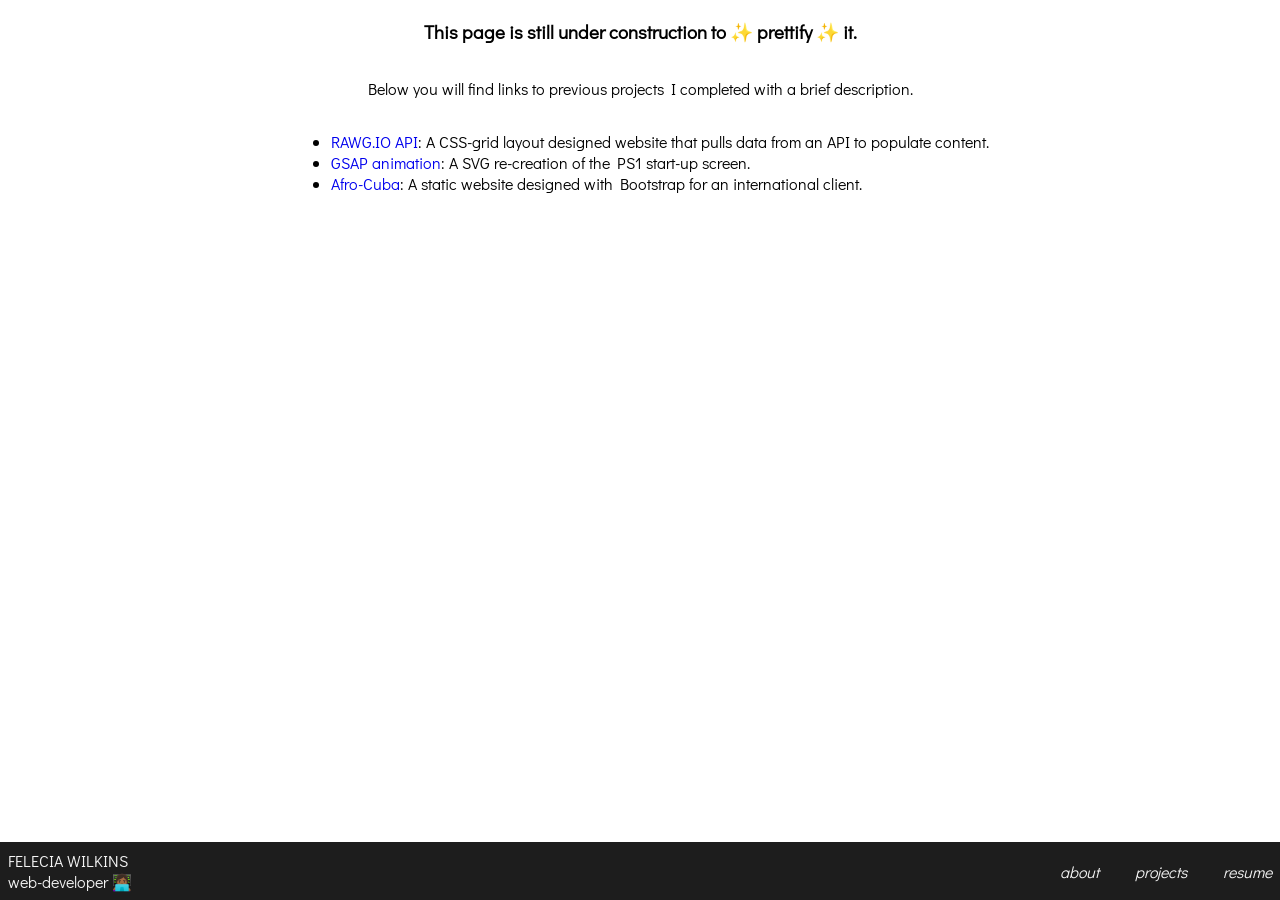
==== projects.html @ fae5cdf4 ":)" ====
<!DOCTYPE html>
<html>

<head>
    <title>projects ♡</title>
    <link href="https://fonts.googleapis.com/css2?family=Didact+Gothic&family=Playfair+Display&display=swap" rel="stylesheet"> 

    <link rel="stylesheet" href="css/main--style.css"/>
    <link rel="stylesheet" href="css/projects--style.css"/>
</head>


<body>

    <main>
        <h3>This page is still under construction to ✨ prettify ✨ it.</h3>
        <p>Below you will find links to previous projects I completed with a brief description.</p>

        <ul>
            <li><a href="http://student.elon.edu/fwilkins2/api_games/index.html" target="_blank">RAWG.IO API</a>: A CSS-grid layout designed website that pulls data from an API to populate content.  </li>
            <li><a href="https://codepen.io/wilkinsfelecia/pen/rNVXNrz" target="_blank">GSAP animation</a>: A SVG re-creation of the PS1 start-up screen.</li>
            <li><a href="http://afro-cuba.net/" target="_blank">Afro-Cuba</a>: A static website designed with Bootstrap for an international client.</li>
        </ul>
    </main>

    <footer>

        <section id="footer--title">
            <p>FELECIA WILKINS</p>
            <p>web-developer 👩🏾‍💻</p>
        </section>

        <section id="footer--links">
            <a href="/index.html">about</a>
            <a href="/projects.html">projects</a>
            <a href="/files/Wilkins-Felecia-Resume-2020.pdf">resume</a>
        </section>

    </footer>

</body>
</html>
---- css/main--style.css ----
* {box-sizing: border-box;}
body, html {
    margin: 0; padding: 0;
    font-family: Didact Gothic, sans-serif;
}
a {text-decoration: none;}
a:hover {transition: .5s ease-in-out;}
---- css/projects--style.css ----
main {
    display: flex;
    flex-flow: column wrap;
    align-items: center;

    text-align: left;
}

footer {
    position: fixed;
    bottom: 0;
    width: 100%;

    padding: .5em;

    background: #1D1D1D;
    color: whitesmoke;

    display: flex;
    align-items: center;
    justify-content: flex-end;
}

footer p {margin: 0;}

#footer--title {
    margin-right: auto;
}

#footer--links a {
    margin-right: 2em;

    color: whitesmoke;
    font-style: italic;
}

#footer--links a:last-child {
    margin-right: 0em;
}

#footer--links a:active {
    border-bottom: 3px solid #493fa1;
}

#footer--links a:hover {
    color: #7872c2;
}
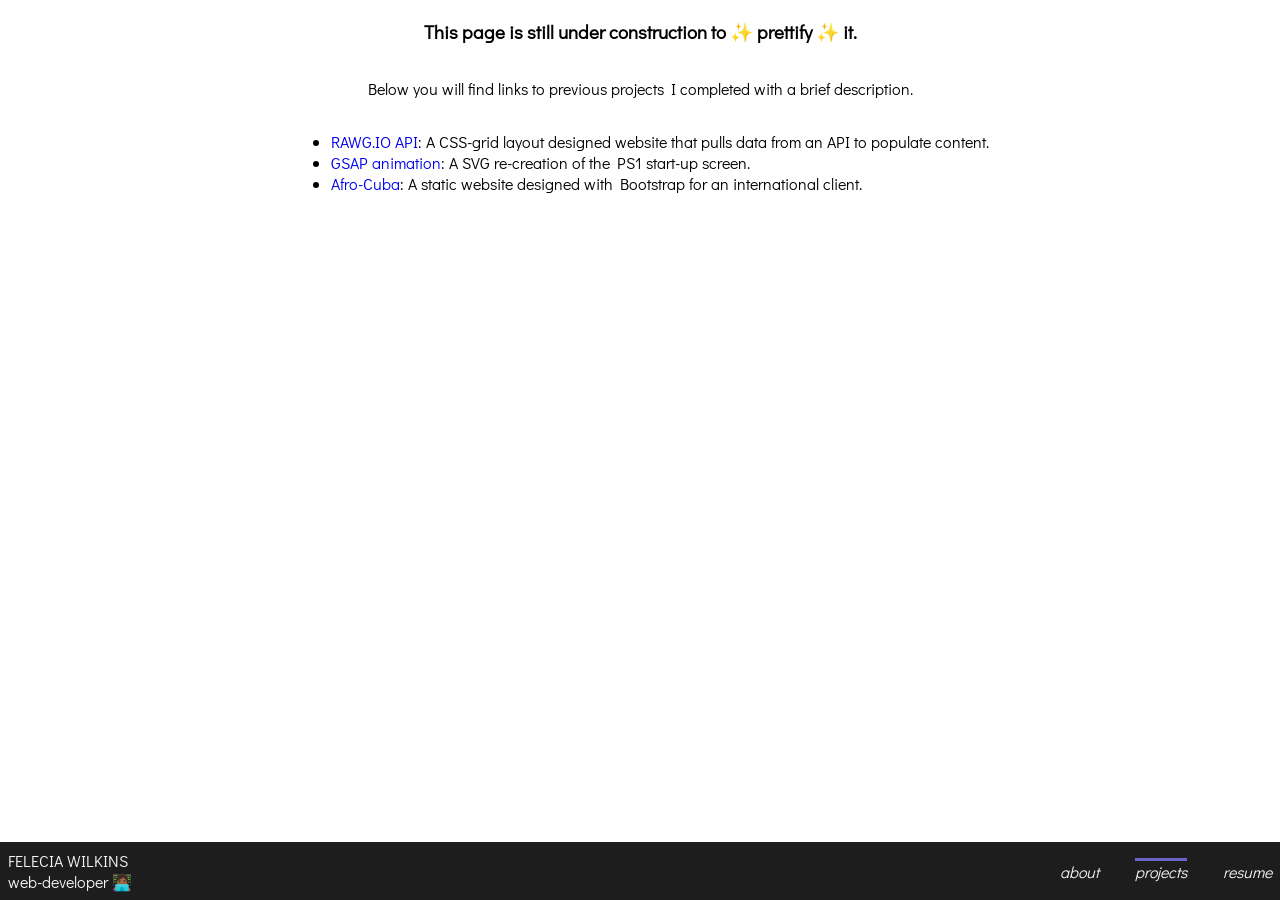
==== commit 3da43bad: "-a viewport meta" ====
--- a/projects.html
+++ b/projects.html
@@ -3,6 +3,8 @@
 
 <head>
     <title>projects ♡</title>
+    
+    <meta name="viewport" content="width=device-width, initial-scale=1.0">
     <link href="https://fonts.googleapis.com/css2?family=Didact+Gothic&family=Playfair+Display&display=swap" rel="stylesheet"> 
 
     <link rel="stylesheet" href="css/main--style.css"/>
@@ -32,7 +34,7 @@
 
         <section id="footer--links">
             <a href="/index.html">about</a>
-            <a href="/projects.html">projects</a>
+            <a href="/projects.html" class="active">projects</a>
             <a href="/files/Wilkins-Felecia-Resume-2020.pdf">resume</a>
         </section>
 
--- a/css/projects--style.css
+++ b/css/projects--style.css
@@ -38,10 +38,35 @@
     margin-right: 0em;
 }
 
-#footer--links a:active {
-    border-bottom: 3px solid #493fa1;
+#footer--links a:hover {
+    color: #7872c2;
 }
 
-#footer--links a:hover {
-    color: #7872c2;
+footer .active {
+    border-top: 3px solid #6c62c7;
+}
+
+@media (max-width: 390px) {
+    footer {
+        display: flex;
+        flex-flow: column wrap;
+        align-items: center;
+    }
+
+    #footer--title {
+        margin-right: 0em;
+        margin-top: 1em;
+        order: 1;
+    }
+    
+    #footer--links a {
+        margin-right: 0em;
+    
+        color: whitesmoke;
+        font-style: italic;
+        text-align: center;
+
+        display: flex;
+        flex-flow: column wrap;
+    }
 }
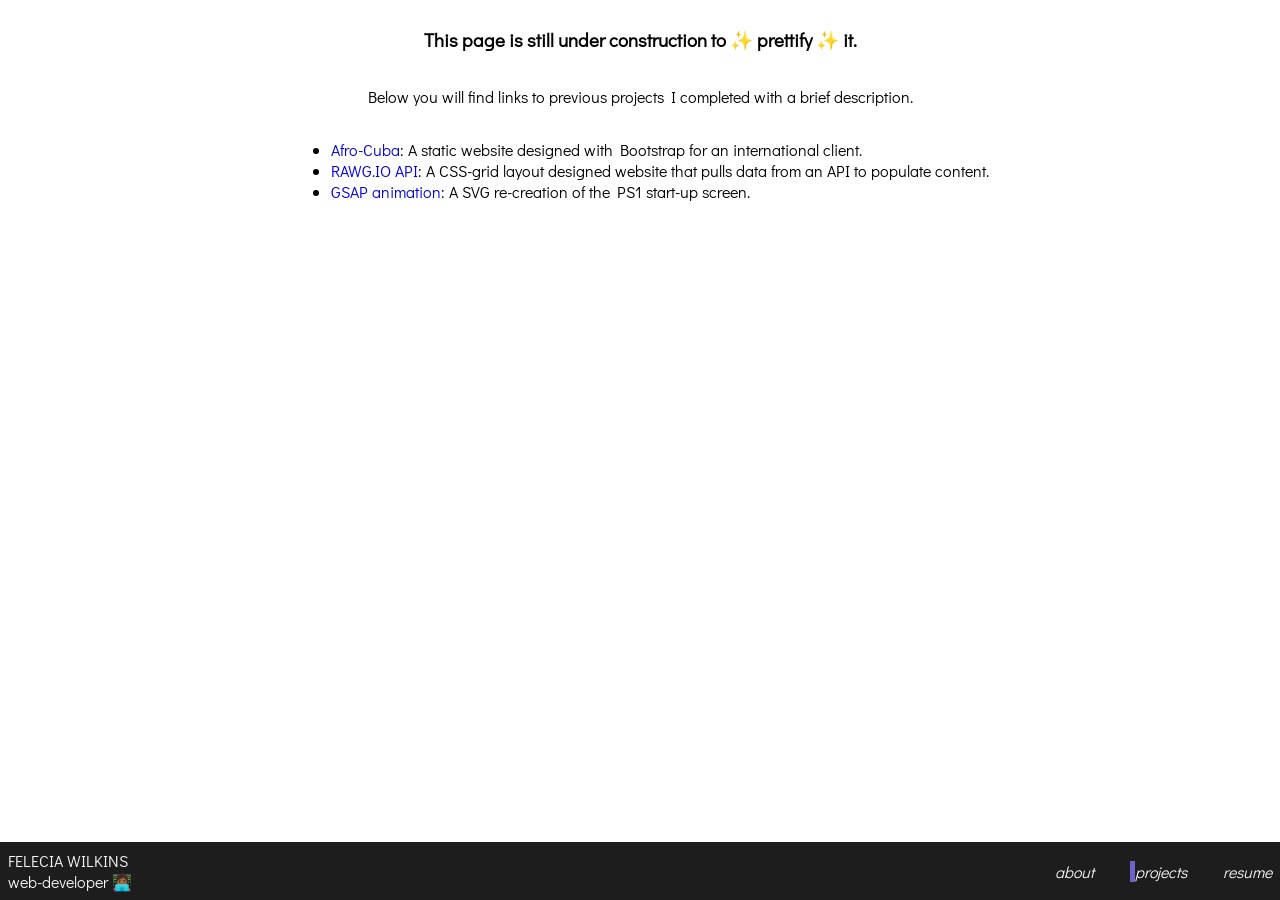
==== commit 0bba50da: "minute changes" ====
--- a/projects.html
+++ b/projects.html
@@ -19,9 +19,9 @@
         <p>Below you will find links to previous projects I completed with a brief description.</p>
 
         <ul>
+            <li><a href="http://afro-cuba.net/" target="_blank">Afro-Cuba</a>: A static website designed with Bootstrap for an international client.</li>
             <li><a href="http://student.elon.edu/fwilkins2/api_games/index.html" target="_blank">RAWG.IO API</a>: A CSS-grid layout designed website that pulls data from an API to populate content.  </li>
             <li><a href="https://codepen.io/wilkinsfelecia/pen/rNVXNrz" target="_blank">GSAP animation</a>: A SVG re-creation of the PS1 start-up screen.</li>
-            <li><a href="http://afro-cuba.net/" target="_blank">Afro-Cuba</a>: A static website designed with Bootstrap for an international client.</li>
         </ul>
     </main>
 
--- a/css/projects--style.css
+++ b/css/projects--style.css
@@ -4,6 +4,7 @@
     align-items: center;
 
     text-align: left;
+    padding: .5em;
 }
 
 footer {
@@ -43,7 +44,7 @@
 }
 
 footer .active {
-    border-top: 3px solid #6c62c7;
+    border-left: 5px solid #6c62c7;
 }
 
 @media (max-width: 390px) {
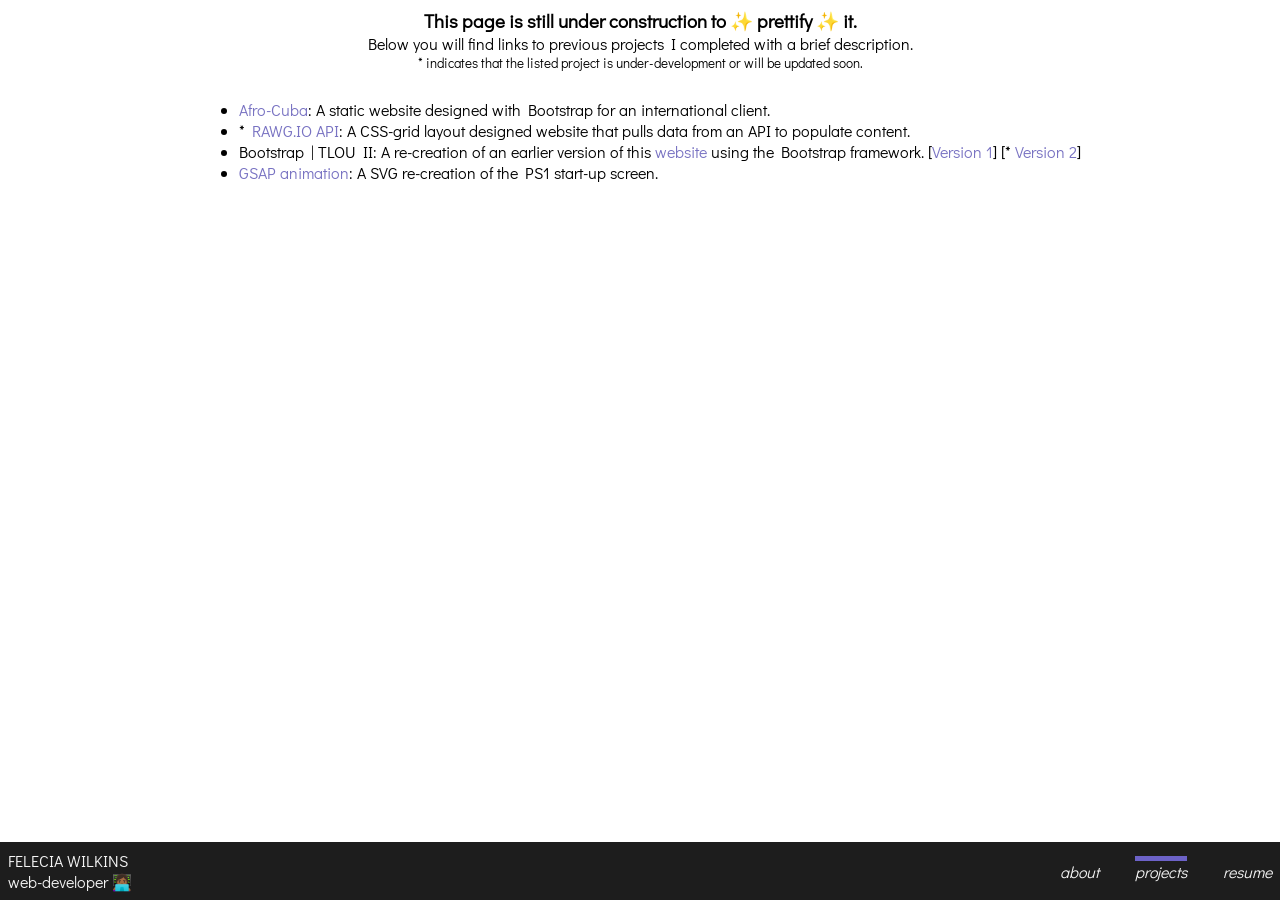
==== commit fb05b887: "minute changes." ====
--- a/projects.html
+++ b/projects.html
@@ -17,10 +17,12 @@
     <main>
         <h3>This page is still under construction to ✨ prettify ✨ it.</h3>
         <p>Below you will find links to previous projects I completed with a brief description.</p>
+        <small>* indicates that the listed project is under-development or will be updated soon.</small>
 
         <ul>
             <li><a href="http://afro-cuba.net/" target="_blank">Afro-Cuba</a>: A static website designed with Bootstrap for an international client.</li>
-            <li><a href="http://student.elon.edu/fwilkins2/api_games/index.html" target="_blank">RAWG.IO API</a>: A CSS-grid layout designed website that pulls data from an API to populate content.  </li>
+            <li>* <a href="http://student.elon.edu/fwilkins2/api_games/index.html" target="_blank">RAWG.IO API</a>: A CSS-grid layout designed website that pulls data from an API to populate content.</li>
+            <li>Bootstrap | TLOU II: A re-creation of an earlier version of this <a href="https://www.playstation.com/en-us/games/the-last-of-us-part-ii-ps4/" target="_blank">website</a> using the Bootstrap framework. [<a href="https://codepen.io/wilkinsfelecia/full/GRJVRxL" target="_blank">Version 1</a>] [* <a href="https://codepen.io/wilkinsfelecia/full/jObWZPg" target="_blank">Version 2</a>]</li>
             <li><a href="https://codepen.io/wilkinsfelecia/pen/rNVXNrz" target="_blank">GSAP animation</a>: A SVG re-creation of the PS1 start-up screen.</li>
         </ul>
     </main>
--- a/css/projects--style.css
+++ b/css/projects--style.css
@@ -5,6 +5,18 @@
 
     text-align: left;
     padding: .5em;
+}
+
+main > * {margin: 0;}
+main small {margin-bottom: 2em;}
+
+main a {
+    color: #7872c2;
+    /* background: #1D1D1D; */
+}
+
+main a:hover {
+    
 }
 
 footer {
@@ -44,7 +56,7 @@
 }
 
 footer .active {
-    border-left: 5px solid #6c62c7;
+    border-top: 5px solid #6c62c7;
 }
 
 @media (max-width: 390px) {
@@ -52,6 +64,13 @@
         display: flex;
         flex-flow: column wrap;
         align-items: center;
+    }
+
+    footer a {padding-left: .5em;}
+
+    footer .active {
+        border-left: 5px solid #6c62c7;
+        border-top: none;
     }
 
     #footer--title {
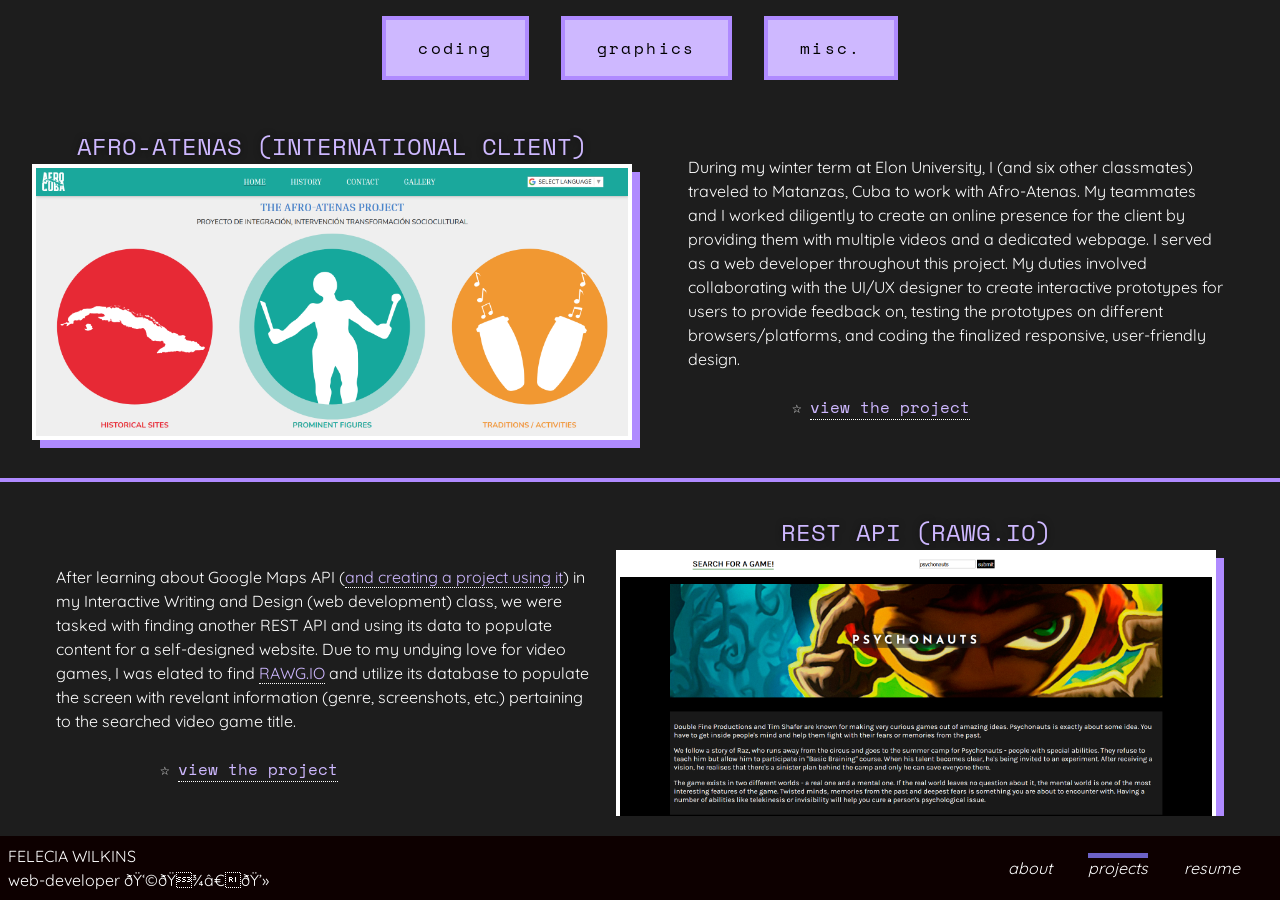
==== commit bb8c6fc5: "re-designed about page + added projects page" ====
--- a/projects.html
+++ b/projects.html
@@ -3,9 +3,11 @@
 
 <head>
     <title>projects ♡</title>
+    <link rel="icon" type="image/png" href="/images/favicon.png"/>
     
     <meta name="viewport" content="width=device-width, initial-scale=1.0">
-    <link href="https://fonts.googleapis.com/css2?family=Didact+Gothic&family=Playfair+Display&display=swap" rel="stylesheet"> 
+    <link rel="preconnect" href="https://fonts.gstatic.com">
+    <link href="https://fonts.googleapis.com/css2?family=Space+Mono:wght@400;700&family=Quicksand&display=swap" rel="stylesheet">  
 
     <link rel="stylesheet" href="css/main--style.css"/>
     <link rel="stylesheet" href="css/projects--style.css"/>
@@ -15,16 +17,174 @@
 <body>
 
     <main>
-        <h3>This page is still under construction to ✨ prettify ✨ it.</h3>
-        <p>Below you will find links to previous projects I completed with a brief description.</p>
-        <small>* indicates that the listed project is under-development or will be updated soon.</small>
-
-        <ul>
-            <li><a href="http://afro-cuba.net/" target="_blank">Afro-Cuba</a>: A static website designed with Bootstrap for an international client.</li>
-            <li>* <a href="http://student.elon.edu/fwilkins2/api_games/index.html" target="_blank">RAWG.IO API</a>: A CSS-grid layout designed website that pulls data from an API to populate content.</li>
-            <li>Bootstrap | TLOU II: A re-creation of an earlier version of this <a href="https://www.playstation.com/en-us/games/the-last-of-us-part-ii-ps4/" target="_blank">website</a> using the Bootstrap framework. [<a href="https://codepen.io/wilkinsfelecia/full/GRJVRxL" target="_blank">Version 1</a>] [* <a href="https://codepen.io/wilkinsfelecia/full/jObWZPg" target="_blank">Version 2</a>]</li>
-            <li><a href="https://codepen.io/wilkinsfelecia/pen/rNVXNrz" target="_blank">GSAP animation</a>: A SVG re-creation of the PS1 start-up screen.</li>
-        </ul>
+        <nav>
+            <button class="btn" id="btn-code">coding</button>
+            <button class="btn" id="btn-grphx">graphics</button>
+            <button class="btn" id="btn-misc">misc.</button>
+        </nav>
+
+        <section id="projects--container">
+            <div id="coding--container">
+                <div class="project">
+                    <div class="img-container">
+                        <h2>AFRO-ATENAS (INTERNATIONAL CLIENT)</h2>
+                        <img src="/images/projects/coding/afro-atenas.png"/>
+                    </div>
+
+                    <div class="desc-container">
+                        <p>
+                            During my winter term at Elon University, I (and six other classmates) traveled to Matanzas, Cuba to work with Afro-Atenas. My teammates and I 
+                            worked diligently to create an online presence for the client by providing them with multiple videos and a dedicated webpage. I served as a 
+                            web developer throughout this project. My duties involved collaborating with the UI/UX designer to create interactive prototypes for users to 
+                            provide feedback on, testing the prototypes on different browsers/platforms, and coding the finalized responsive, user-friendly design.
+                        </p>
+
+                        <p>
+                            <li><a href="http://afro-cuba.net/" target="_blank">view the project</a></li>
+                        </p>
+                    </div>
+                </div>
+
+                <div class="line-break"></div>
+
+                <div class="project reverse">
+                    <div class="desc-container">
+                        <p>
+                            After learning about Google Maps API (<a href="/images/projects/unsolved-mysteries.png" target="_blank">and creating a project using it</a>) in my Interactive Writing and Design (web development) class, 
+                            we were tasked with finding another REST API and using its data to populate content for a self-designed website. Due to my undying love 
+                            for video games, I was elated to find <a href="https://rawg.io/games" target="_blank">RAWG.IO</a> and utilize its database to populate the 
+                            screen with revelant information (genre, screenshots, etc.) pertaining to the searched video game title. 
+                        </p>
+
+                        <p>
+                            <li><a href="http://student.elon.edu/fwilkins2/api_games/index.html" target="_blank">view the project</a></li>
+                        </p>
+                    </div>
+
+                    <div class="img-container">
+                        <h2>REST API (RAWG.IO)</h2>
+                        <img src="/images/projects/coding/rawgio-v1.png" width="600px"/>
+                    </div>
+                </div>
+
+                <div class="line-break"></div>
+
+                <div class="project">
+                    <div class="img-container">
+                        <h2>TLOU PART II BOOTSTRAP RE-CREATION</h2>
+                        <img src="/images/projects/coding/bootstrap-tlou.png"/>
+                    </div>
+
+                    <div class="desc-container">
+                        <p>In my Interactive Writing and Design class, which focused on web development, we were asked to re-create a website design using <a href="https://getbootstrap.com/docs/4.0/getting-started/introduction/" target="_blank">Bootstrap 4</a>. 
+                            Due to my love of video games, I chose to recreate PlayStation's <a href="https://www.thelastofus.playstation.com/" target="_blank">The Last of Us Part II website</a>, especially because I loved the design.
+                        </p>
+
+                        <p>
+                            <li><a href="https://codepen.io/wilkinsfelecia/full/jObWZPg" target="_blank">view the project</a></li>
+                        </p>
+                    </div>
+                </div>
+            </div>
+
+
+
+                <!-- graphics -->
+            <div id="graphics--container">
+                <div class="project g-one">
+                    <div class="img-container">
+                        <h2>kinetic typography</h2>
+                        <iframe width="560" height="315" src="https://www.youtube.com/embed/oebDt7IQPGY" frameborder="0" allow="accelerometer; autoplay; clipboard-write; encrypted-media; gyroscope; picture-in-picture" allowfullscreen></iframe>
+                    </div>
+
+                    <div class="desc-container">
+                        <p>
+                            In my Visual Aesthetics class, which focused on graphic design principles, we were told to create a kinetic 
+                            typography video that accompanied an audio of our choosing. 
+                            I chose the poem "<em>The Dream Keeper</em>" by Langston Hughes because I found it to be quite inspiring and uplifting.
+                        </p>
+
+                        <p>
+                            Each illustration was made in Adobe Illustrator and imported into After Effects afterwards to be animated.
+                        </p>
+                    </div>
+                </div>
+
+                <div class="project g-one reverse">
+                    <div class="desc-container">
+                        <p>
+                            In the PDF you can see the storyboard I made to determine dynamic of each frame. The storyboard displays color 
+                            choices, typography, iconography, and descriptions of the animations I wanted to include.
+                        </p>
+                    </div>
+
+                    <div class="img-container">
+                        <iframe src="/files/animation-storyboard.pdf" class="pdf">
+                        </iframe>
+                    </div>
+                </div>
+
+                <div class="line-break"></div>
+
+                <div class="project" id="mobile-design">
+                    <div class="img-container">
+                        <h2>mobile application design</h2>
+                        <img src="/images/projects/graphics/md-app.gif"/>
+                    </div>
+
+                    <div class="desc-container">
+                        <p>
+                            Through my time at iMedia, I learned the importance of designing a persona to aid in fine-tuning design choices. For 
+                            the mobile design assignment, I created <a href="/images/projects/graphics/md-persona.webp" target="_blank">Phoebe Dixon</a> 
+                            (<a href="https://unsplash.com/photos/JoxDK32dxnk" target="_blank">photo credit</a>), a fictitious college student, to guide the type of application 
+                            features I would include. Through this persona, I decided that an application that allowed Phoebe to take notes, study 
+                            from said notes, and create alarms to notify her of assignments would help solve the issues she was having.
+                        </p>
+
+                        <p>
+                            After creating the persona, I went to the ole reliable― pencil and paper. I drafted up a couple of screen layout and 
+                            iconography ideas. Once getting feedback from others about what screens to include from my <a href="/images/projects/graphics/md-sketches.webp" target="_blank">traditional sketches</a>, I 
+                            went over to Illustrator to create <a href="/images/projects/graphics/md-digital-mockup.webp" target="_blank">digital mock-ups</a>.
+                        </p>
+
+                        <p>
+                            The process did not end there, though, because there's always room for improvement! After another round of critical 
+                            feedback, such as thinking of screen optimization, I went back to the whiteboard to create more efficient layout designs. 
+                            From there, I moved over to Adobe XD to add in the functionality and animations.
+                        </p>
+
+                        <p>
+                            <li><a href="https://xd.adobe.com/view/b5503421-8bb4-4275-5622-45b259abe938-c361/" target="_blank">view the project</a></li>
+                        </p>
+                    </div>
+                </div> 
+            </div>
+
+            <div id="misc--container">
+                <div class="project" id="m-one">
+                    <div class="img-container">
+                        <h2>Disciplinary Honors Research Paper</h2>
+                        <h4>"<em>Communicating Mental Illness in the Black American Community</em>"</h4>
+                    </div>
+
+                    <div class="desc-container">
+                        <p>
+                            During my senior year of undergraduate at UNC Greensboro, I conducted an original qualitative study as a part of my duties as 
+                            a Disciplinary Honors student. The study focused on the views of and experiences with mental illness in the Black American 
+                            community with a primary focus on the younger generation. This idea was explored via a communication-perspective to explore 
+                            the ideas held about mental illness in the Black American community, the factors that influence said communication, and how 
+                            mental illness is treated within this community.
+                        </p>
+
+                        <p>
+                            It was presented at the Carolinas Communication Association Conference in September 2018 and published in the 
+                            <a href="https://digitalcommons.butler.edu/bjur/vol5/iss1/11/" target="_blank">Butler Journal of Undergraduate Research</a> 
+                            (Volume 5) in April 2019.
+                        </p>
+                    </div>
+                </div>
+            </div>
+        </section>
     </main>
 
     <footer>
@@ -33,14 +193,21 @@
             <p>FELECIA WILKINS</p>
             <p>web-developer 👩🏾‍💻</p>
         </section>
-
+    
         <section id="footer--links">
-            <a href="/index.html">about</a>
+            <a href="/">about</a>
             <a href="/projects.html" class="active">projects</a>
-            <a href="/files/Wilkins-Felecia-Resume-2020.pdf">resume</a>
+            <a href="/files/Wilkins-Felecia-Resume-2020.pdf" target="_blank">resume</a>
         </section>
-
+    
     </footer>
+
+    <script
+        src="https://code.jquery.com/jquery-3.5.1.js"
+        integrity="sha256-QWo7LDvxbWT2tbbQ97B53yJnYU3WhH/C8ycbRAkjPDc="
+        crossorigin="anonymous">
+    </script>
+    <script src="js/projects.js"></script>
 
 </body>
 </html>
--- a/css/main--style.css
+++ b/css/main--style.css
@@ -1,7 +1,92 @@
-* {box-sizing: border-box;}
+* {
+    box-sizing: border-box;
+    margin: 0; padding: 0;
+}
+
 body, html {
     margin: 0; padding: 0;
-    font-family: Didact Gothic, sans-serif;
+    height: 100vh;
+
+    background: #1D1D1D;
+    color: #FFF;
+    font: 1em Quicksand;
+
+    line-height: 1.5em;
 }
-a {text-decoration: none;}
-a:hover {transition: .5s ease-in-out;}
+
+a {
+    text-decoration: none;
+    color: #CEB8FF;
+
+    border-bottom: .05em dotted #FFF;
+}
+
+a:hover {
+    transition: .5s ease-in-out;
+    color: #FFF;
+    border-bottom: .05em dotted #CEB8FF;
+}
+
+footer {
+    position: fixed;
+    bottom: 0;
+    width: 100vw;
+
+    background: #0D0000;
+    color: #FFF;
+
+    display: flex;
+    align-items: center;
+    padding: .5em;
+}
+
+footer .active {
+    border-top: 5px solid #6c62c7;
+}
+
+#footer--links {
+    margin-left: auto;
+}
+
+#footer--links a {
+    color: #FFF;
+    font-style: italic;
+    margin-right: 2em;
+
+    border-bottom: none;
+}
+
+#footer--links a:hover, #footer--links a:focus {
+    color: #CEB8FF;
+}
+
+
+@media (max-width: 560px) {
+    footer {
+       flex-flow: column wrap;
+       justify-content: center;
+    }
+
+    #footer--links {
+        margin-left: 0;
+        margin-bottom: .5em;
+
+        display: flex;
+        flex-flow: column wrap; 
+    }
+
+    #footer--links a {
+        margin-right: 0;
+        padding-left: 10px;
+    }
+
+    #footer--title {
+        order: 2;
+    }
+
+
+    footer .active {
+        border-top: none;
+        border-left: 5px solid #6c62c7;
+    }
+}
--- a/css/projects--style.css
+++ b/css/projects--style.css
@@ -1,92 +1,125 @@
-main {
+nav {
     display: flex;
-    flex-flow: column wrap;
+    justify-content: center;
+    align-items: center;
+}
+
+nav .btn {
+    padding: 1em 2em;
+    cursor: pointer;
+
+    background: #CEB8FF;
+    font: 1em Space Mono, 'monospace';
+    letter-spacing: .15em;
+    color: #000;
+
+    border: .25em solid #AF8AFF;
+    margin: 1em;
+}
+
+nav .btn:hover, nav .btn:focus {
+    background: #AF8AFF;
+}
+
+.project {
+    display: flex;
     align-items: center;
 
-    text-align: left;
-    padding: .5em;
+    margin: 1em;
+    padding: 1em;
 }
 
-main > * {margin: 0;}
-main small {margin-bottom: 2em;}
-
-main a {
-    color: #7872c2;
-    /* background: #1D1D1D; */
+.project p {
+    margin: 1.5em;
 }
 
-main a:hover {
-    
+.project li {
+    margin-left: 8em;
+    list-style: none;
+
+    font: 1em Space Mono, 'monospace';
 }
 
-footer {
-    position: fixed;
-    bottom: 0;
-    width: 100%;
-
-    padding: .5em;
-
-    background: #1D1D1D;
-    color: whitesmoke;
-
-    display: flex;
-    align-items: center;
-    justify-content: flex-end;
+.project li:before {
+    content: '\2606';
+    /* color: #AF8AFF; */
+    margin-right: .5em;
 }
 
-footer p {margin: 0;}
-
-#footer--title {
-    margin-right: auto;
+.project img, .project iframe {
+    border: .25em solid #FFF;
+    box-shadow: .5em .5em #AF8AFF;
 }
 
-#footer--links a {
-    margin-right: 2em;
-
-    color: whitesmoke;
-    font-style: italic;
+.project h2 {
+    font: 1.5em Space Mono, 'monospace';
+    color: #CEB8FF;
+    text-align: center;
+    text-shadow: 0 0 .25em rgba(0, 0, 0, .5);
+    text-transform: uppercase;
 }
 
-#footer--links a:last-child {
-    margin-right: 0em;
+.project h4 {font-family: Space Mono, 'monospace'; text-align: center;}
+
+#projects--container {
+    height: 80vh;
+    overflow-y: scroll;
 }
 
-#footer--links a:hover {
-    color: #7872c2;
+#graphics--container, #misc--container {display: none;}
+
+.img-container {margin-right: 2em;}
+.img-container img {width: 600px;}
+
+#m-one .img-container {width: 100%;}
+
+#mobile-design img {width: 300px;}
+
+.pdf {
+    width: 40vw;
+    height: 40vh;
 }
 
-footer .active {
-    border-top: 5px solid #6c62c7;
+.line-break {
+    background: #AF8AFF;
+    height: .5vh;
 }
 
-@media (max-width: 390px) {
-    footer {
-        display: flex;
+@media (max-width: 890px) {
+    .project {
         flex-flow: column wrap;
-        align-items: center;
+        justify-content: center;
+
+        margin: 0;
+        padding: 0;
     }
 
-    footer a {padding-left: .5em;}
+    .img-container img {width: 100%;}
 
-    footer .active {
-        border-left: 5px solid #6c62c7;
-        border-top: none;
+    .reverse {
+        display: flex;
+        flex-direction: column-reverse;
     }
 
-    #footer--title {
-        margin-right: 0em;
-        margin-top: 1em;
-        order: 1;
+    .pdf {
+        width: 90vw;
+        height: 50vh;
     }
-    
-    #footer--links a {
-        margin-right: 0em;
-    
-        color: whitesmoke;
-        font-style: italic;
-        text-align: center;
 
-        display: flex;
-        flex-flow: column wrap;
+    #m-one .img-container {width: auto;}
+
+    .line-break {
+        margin-bottom: 2em;
+    }
+}
+
+@media (max-width: 580px) {
+    nav {
+        flex-flow: column;
+    }
+
+    nav .btn {
+        margin: .5em;
+        padding: .5em 1em;
     }
 }
